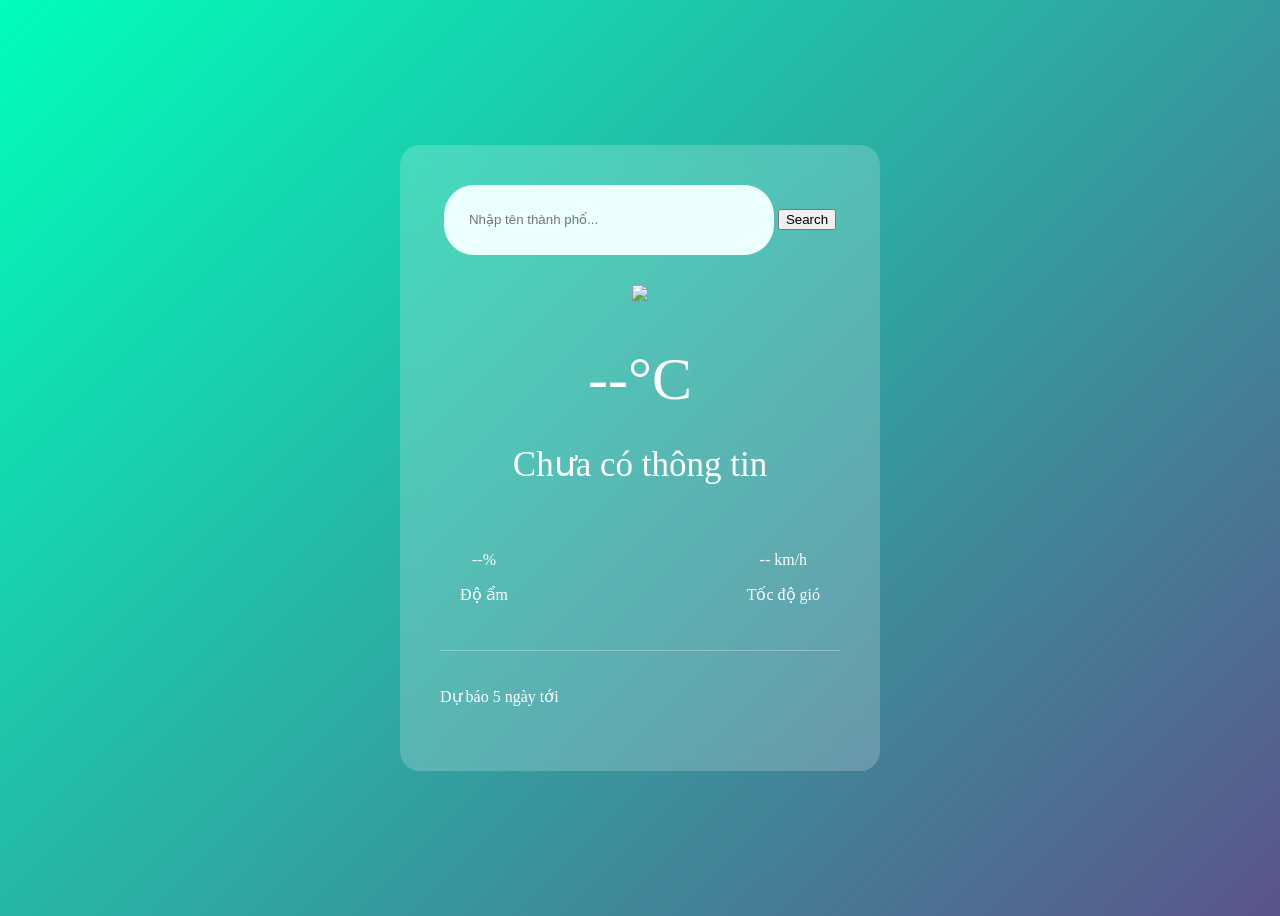
==== index.html @ 1d2d09e7 "first commit" ====
<!doctype html>
<html lang="en">
  <head>
    <meta charset="UTF-8" />
    <meta name="viewport" content="width=device-width, initial-scale=1.0" />
    <title>Vietnam Weather Forecast</title>
    <link rel="stylesheet" href="/index.css" />
    <script src="https://code.jquery.com/jquery-3.7.1.min.js"></script>
    <script src="/index.js"></script>
  </head>
  <body>
    <div class="weather-card">
      <div class="search">
        <input
          type="text"
          placeholder="Nhập tên thành phố..."
          spellcheck="false"
          class="search-input"
        />
        <button class="search-button"><i class="fas fa-search"></i>Search</button>
      </div>

      <div class="weather">
        <img
          src="https://openweathermap.org/img/wn/10d@2x.png"
          class="weather-icon"
        />
        <h1 class="temp">--°C</h1>
        <h2 class="city">Chưa có thông tin</h2>

        <div class="details">
          <div class="col">
            <p class="humidity">--%</p>
            <p>Độ ẩm</p>
          </div>
          <div class="col">
            <p class="wind">-- km/h</p>
            <p>Tốc độ gió</p>
          </div>
        </div>
      </div>

      <div class="forecast-container">
        <h3>Dự báo 5 ngày tới</h3>
        <ul class="forecast-list"></ul>
      </div>
    </div>
  </body>
</html>
---- index.css ----
body {
    background: linear-gradient(135deg, #00feba, #5b548a);
    height: 100vh;
    display: flex;
    justify-content: center;
    align-items: center;
}

.weather-card {
    background: rgba(255, 255, 255, 0.2);
    backdrop-filter: blur(10px);
    padding: 40px;
    border-radius: 20px;
    text-align: center;
    color: #fff;
    width: 90%;
    max-width: 400px;
}

.search input {
    border: 0; outline: 0;
    background: #ebfffc;
    padding: 10px 25px;
    height: 50px;
    border-radius: 30px;
    width: 70%;
}

.weather-icon {
    width: 120px;
    margin-top: 30px;
}

.temp { font-size: 60px; font-weight: 500; }
.city { font-size: 35px; font-weight: 400; margin-top: -10px; }

.details {
    display: flex;
    align-items: center;
    justify-content: space-between;
    padding: 0 20px;
    margin-top: 50px;
}

/* Các CSS cũ giữ nguyên, thêm phần bên dưới */

.forecast-container {
    margin-top: 30px;
    border-top: 1px solid rgba(255, 255, 255, 0.3);
    padding-top: 20px;
    text-align: left;
}

.forecast-container h3 {
    font-size: 16px;
    margin-bottom: 15px;
    font-weight: 500;
}

.forecast-list {
    display: flex;
    gap: 15px;
    list-style: none;
    padding: 0;
    margin: 0;
    overflow-x: auto; /* Cho phép cuộn ngang */
    padding-bottom: 10px;
}

/* Ẩn thanh cuộn cho đẹp (tuỳ chọn) */
.forecast-list::-webkit-scrollbar {
    height: 6px;
}
.forecast-list::-webkit-scrollbar-thumb {
    background: rgba(255, 255, 255, 0.5);
    border-radius: 10px;
}

.forecast-item {
    background: rgba(255, 255, 255, 0.1);
    padding: 15px;
    border-radius: 15px;
    min-width: 90px;
    display: flex;
    flex-direction: column;
    align-items: center;
    justify-content: center;
}

.forecast-item img {
    width: 50px;
    margin: 10px 0;
}

.forecast-item .day {
    font-size: 14px;
    font-weight: 500;
}

.forecast-item .f-temp {
    font-size: 18px;
    font-weight: bold;
}
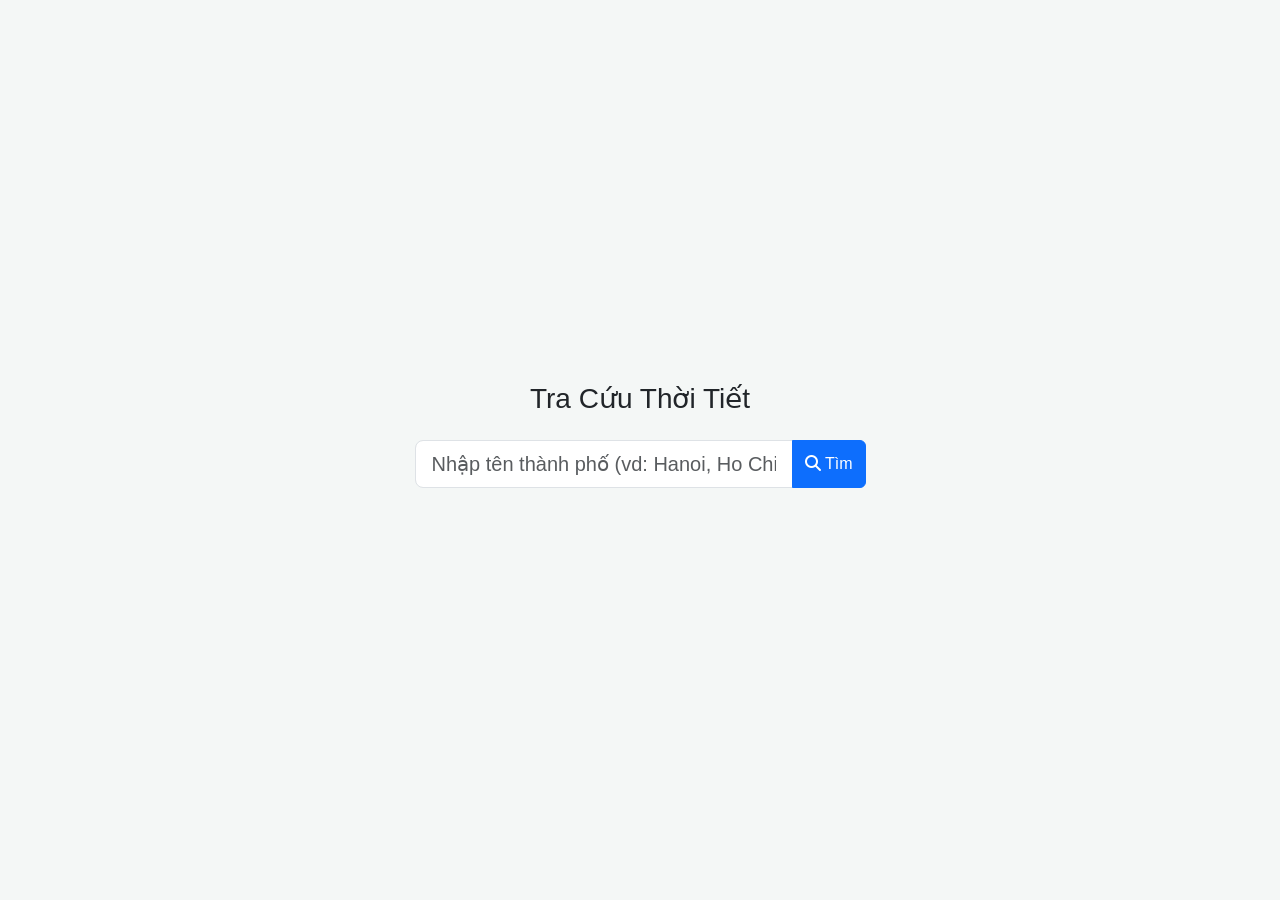
==== commit 7aff9104: "update layout" ====
--- a/index.html
+++ b/index.html
@@ -1,49 +1,62 @@
-<!doctype html>
-<html lang="en">
-  <head>
-    <meta charset="UTF-8" />
-    <meta name="viewport" content="width=device-width, initial-scale=1.0" />
-    <title>Vietnam Weather Forecast</title>
-    <link rel="stylesheet" href="/index.css" />
-    <script src="https://code.jquery.com/jquery-3.7.1.min.js"></script>
-    <script src="/index.js"></script>
-  </head>
-  <body>
-    <div class="weather-card">
-      <div class="search">
-        <input
-          type="text"
-          placeholder="Nhập tên thành phố..."
-          spellcheck="false"
-          class="search-input"
-        />
-        <button class="search-button"><i class="fas fa-search"></i>Search</button>
-      </div>
+<!DOCTYPE html>
+<html lang="vi">
+<head>
+    <meta charset="UTF-8">
+    <meta name="viewport" content="width=device-width, initial-scale=1.0">
+    <title>Dự Báo Thời Tiết</title>
+    <link href="https://cdn.jsdelivr.net/npm/bootstrap@5.3.0/dist/css/bootstrap.min.css" rel="stylesheet">
+    <link rel="stylesheet" href="https://cdnjs.cloudflare.com/ajax/libs/font-awesome/6.4.0/css/all.min.css">
+    <link rel="stylesheet" href="./index.css">
+    
+</head>
+<body>
 
-      <div class="weather">
-        <img
-          src="https://openweathermap.org/img/wn/10d@2x.png"
-          class="weather-icon"
-        />
-        <h1 class="temp">--°C</h1>
-        <h2 class="city">Chưa có thông tin</h2>
+<div class="container">
+    <div class="row justify-content-center">
+        <div class="col-md-6 col-lg-5">
+            
+            <div class="search-box">
+                <h3 class="text-center mb-4">Tra Cứu Thời Tiết</h3>
+                <div class="input-group">
+                    <input type="text" id="cityInput" class="form-control form-control-lg" placeholder="Nhập tên thành phố (vd: Hanoi, Ho Chi Minh)">
+                    <button class="btn btn-primary" id="searchBtn" type="button">
+                        <i class="fas fa-search"></i> Tìm
+                    </button>
+                </div>
+                <div id="errorMsg" class="text-danger mt-2 text-center" style="display: none;">Không tìm thấy thành phố này!</div>
+            </div>
 
-        <div class="details">
-          <div class="col">
-            <p class="humidity">--%</p>
-            <p>Độ ẩm</p>
-          </div>
-          <div class="col">
-            <p class="wind">-- km/h</p>
-            <p>Tốc độ gió</p>
-          </div>
+            <div class="weather-card" id="weatherResult">
+                <div class="weather-header">
+                    <h2 id="cityName">Thành Phố</h2>
+                    <div class="weather-icon">
+                        <img id="wIcon" src="" alt="Thời tiết">
+                    </div>
+                    <div class="temp-display"><span id="temp">0</span>°C</div>
+                    <p class="text-capitalize fs-5 mb-0" id="description">Mô tả</p>
+                </div>
+                <div class="weather-body">
+                    <div class="info-row">
+                        <span class="text-muted"><i class="fas fa-tint"></i> Độ ẩm</span>
+                        <strong id="humidity">0%</strong>
+                    </div>
+                    <div class="info-row">
+                        <span class="text-muted"><i class="fas fa-wind"></i> Sức gió</span>
+                        <strong id="windSpeed">0 m/s</strong>
+                    </div>
+                    <div class="info-row">
+                        <span class="text-muted"><i class="fas fa-compress-arrows-alt"></i> Áp suất</span>
+                        <strong id="pressure">0 hPa</strong>
+                    </div>
+                </div>
+            </div>
+
         </div>
-      </div>
+    </div>
+</div>
 
-      <div class="forecast-container">
-        <h3>Dự báo 5 ngày tới</h3>
-        <ul class="forecast-list"></ul>
-      </div>
-    </div>
-  </body>
-</html>
+<script src="https://code.jquery.com/jquery-3.7.0.min.js"></script>
+<script src="./index.js"></script>
+
+</body>
+</html>
--- a/index.css
+++ b/index.css
@@ -1,103 +1,45 @@
 body {
-    background: linear-gradient(135deg, #00feba, #5b548a);
-    height: 100vh;
-    display: flex;
-    justify-content: center;
-    align-items: center;
+  background-color: #f4f7f6;
+  font-family: "Segoe UI", Tahoma, Geneva, Verdana, sans-serif;
+  min-height: 100vh;
+  display: flex;
+  align-items: center;
 }
-
 .weather-card {
-    background: rgba(255, 255, 255, 0.2);
-    backdrop-filter: blur(10px);
-    padding: 40px;
-    border-radius: 20px;
-    text-align: center;
-    color: #fff;
-    width: 90%;
-    max-width: 400px;
+  background: #ffffff;
+  border-radius: 15px;
+  box-shadow: 0 10px 30px rgba(0, 0, 0, 0.1);
+  overflow: hidden;
+  display: none; /* Ẩn thẻ này khi chưa có dữ liệu */
 }
-
-.search input {
-    border: 0; outline: 0;
-    background: #ebfffc;
-    padding: 10px 25px;
-    height: 50px;
-    border-radius: 30px;
-    width: 70%;
+.weather-header {
+  background: linear-gradient(135deg, #74ebd5 0%, #9face6 100%);
+  color: white;
+  padding: 20px;
+  text-align: center;
 }
-
-.weather-icon {
-    width: 120px;
-    margin-top: 30px;
+.weather-icon img {
+  width: 100px;
 }
-
-.temp { font-size: 60px; font-weight: 500; }
-.city { font-size: 35px; font-weight: 400; margin-top: -10px; }
-
-.details {
-    display: flex;
-    align-items: center;
-    justify-content: space-between;
-    padding: 0 20px;
-    margin-top: 50px;
+.temp-display {
+  font-size: 3.5rem;
+  font-weight: bold;
 }
-
-/* Các CSS cũ giữ nguyên, thêm phần bên dưới */
-
-.forecast-container {
-    margin-top: 30px;
-    border-top: 1px solid rgba(255, 255, 255, 0.3);
-    padding-top: 20px;
-    text-align: left;
+.weather-body {
+  padding: 25px;
 }
-
-.forecast-container h3 {
-    font-size: 16px;
-    margin-bottom: 15px;
-    font-weight: 500;
+.info-row {
+  display: flex;
+  justify-content: space-between;
+  margin-bottom: 15px;
+  border-bottom: 1px solid #eee;
+  padding-bottom: 10px;
 }
-
-.forecast-list {
-    display: flex;
-    gap: 15px;
-    list-style: none;
-    padding: 0;
-    margin: 0;
-    overflow-x: auto; /* Cho phép cuộn ngang */
-    padding-bottom: 10px;
+.info-row:last-child {
+  border-bottom: none;
+  margin-bottom: 0;
+  padding-bottom: 0;
 }
-
-/* Ẩn thanh cuộn cho đẹp (tuỳ chọn) */
-.forecast-list::-webkit-scrollbar {
-    height: 6px;
+.search-box {
+  margin-bottom: 30px;
 }
-.forecast-list::-webkit-scrollbar-thumb {
-    background: rgba(255, 255, 255, 0.5);
-    border-radius: 10px;
-}
-
-.forecast-item {
-    background: rgba(255, 255, 255, 0.1);
-    padding: 15px;
-    border-radius: 15px;
-    min-width: 90px;
-    display: flex;
-    flex-direction: column;
-    align-items: center;
-    justify-content: center;
-}
-
-.forecast-item img {
-    width: 50px;
-    margin: 10px 0;
-}
-
-.forecast-item .day {
-    font-size: 14px;
-    font-weight: 500;
-}
-
-.forecast-item .f-temp {
-    font-size: 18px;
-    font-weight: bold;
-}
